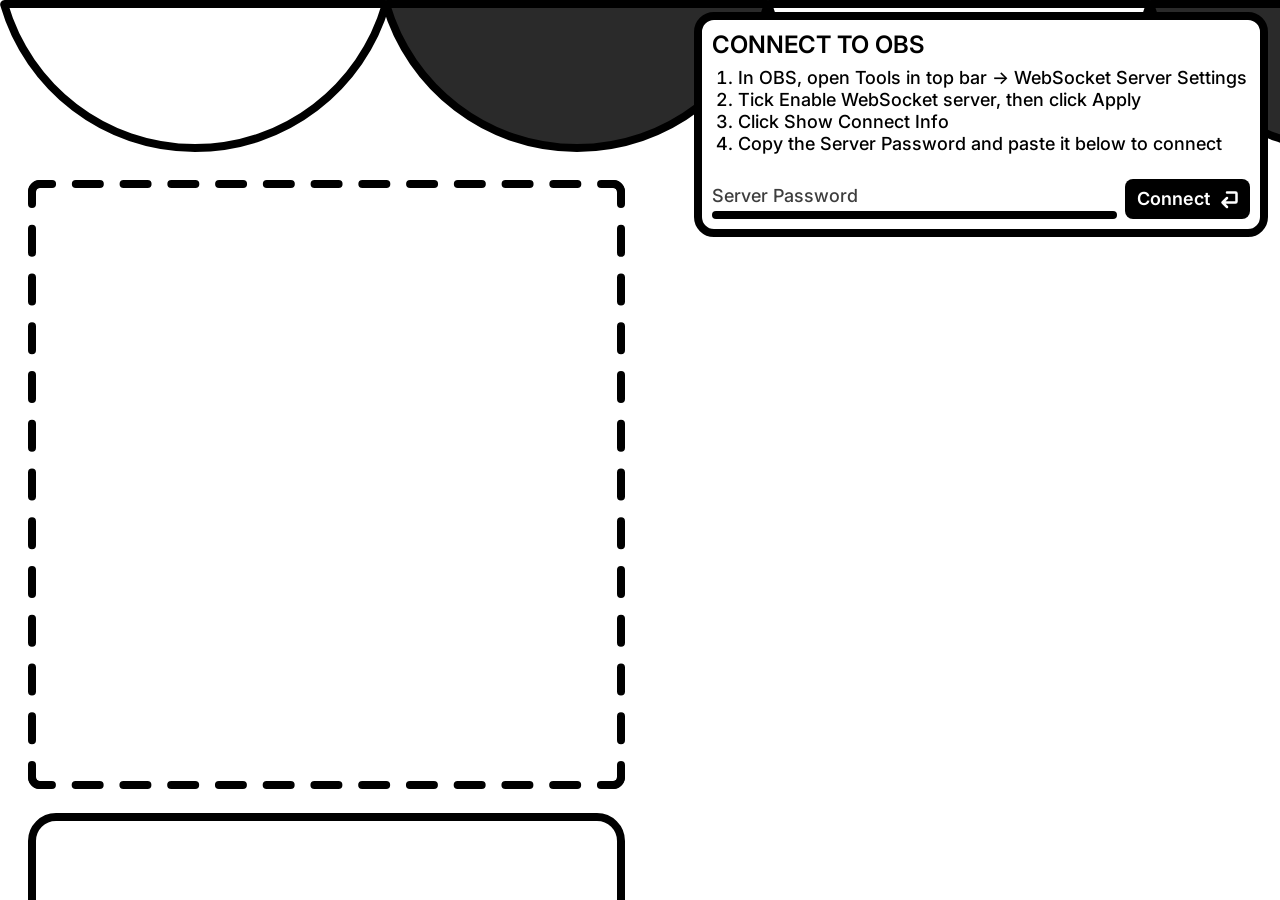
==== index.html @ f31e83ee "Initial commit" ====
<!doctype html>
<html lang="en">
<head>
<meta charset="utf-8">
<meta name="viewport" content="width=device-width, initial-scale=1">
<title>Pin Board Editor</title>
<link rel="icon" href="assets/icons/favicon.svg" type="image/svg+xml">
<link rel="stylesheet" href="board.css">
<style>
  html, body { margin: 0; height: 100%; background: #F5F5F5; color: #000; font-family: Inter, sans-serif; }

  /* The 1920×1080 scene, 1:1 by default; editor.js scales it and keeps the left edge against the window. */
  #view { position: fixed; inset: 0; overflow: auto; }
  #stage { position: relative; overflow: hidden; }
  #scene { position: absolute; left: 0; top: 0; width: 1920px; height: 1080px; background: #fff; transform-origin: 0 0; }
  :where(#scene > *) { position: absolute; left: 0; top: 0; }
  #board { left: 32px; top: 184px; } /* where the 589×601 OBS browser source sits */
  .dash { left: 32px; top: 184px; overflow: visible; pointer-events: none; }
  .player { left: 32px; top: 817px; width: 589px; height: 128px; border-radius: 24px; outline: 8px solid #000; outline-offset: -4px; }
  .receipt { left: 1292px; top: 184px; }
  .offline .board { pointer-events: none; }

  /* Note handles: pin moves, bottom corners resize on the stroke (images) and rotate just outside it. */
  .pin { cursor: grab; touch-action: none; }
  .dragging * { cursor: inherit !important; } /* while dragging, the grabbed handle's cursor wins everywhere */
  /* cursors here are fallbacks; editor.js swaps in rotate.svg / resize.svg turned to the note's angle */
  .h { position: absolute; bottom: -32px; width: 32px; height: 32px; touch-action: none; cursor: alias; }
  .h.l { left: -32px; }
  .h.r { right: -32px; }
  .h.size { bottom: -6px; width: 24px; height: 24px; z-index: 1; }
  .h.size.l { left: -6px; cursor: nesw-resize; }
  .h.size.r { right: -6px; cursor: nwse-resize; }

  /* Figma values verbatim; strokes are centred, drawn as an outline pulled in by half its width. */
  .frame { box-sizing: border-box; background: #fff; border-radius: 16px; outline: 8px solid #000; outline-offset: -4px; }

  /* Frame 507 → Frame 509 (connected) */
  #panel { position: fixed; top: 16px; right: 16px; z-index: 10; width: 566px; height: 217px; padding: 14px;
           display: flex; flex-direction: column; justify-content: center; align-items: center; gap: 24px;
           overflow: hidden; transition: width .3s, height .3s; }
  #panel.connected { width: 185px; height: 57px; padding: 14px 16px; }
  #connect { display: contents; }
  .intro { flex: none; width: 538px; display: flex; flex-direction: column; align-items: flex-start; gap: 8px; }
  h1 { margin: 0; align-self: stretch; font: 600 24px/29px Inter, sans-serif; }
  ol { margin: 0; padding-left: 26px; align-self: stretch; font: 500 18px/22px Inter, sans-serif; }
  .row { flex: none; width: 538px; display: flex; align-items: flex-end; gap: 8px; }
  .field { flex-grow: 1; display: flex; flex-direction: column; align-items: flex-start; gap: 4px; }
  .field::after { content: ''; align-self: stretch; height: 8px; background: #000; border-radius: 4px; }
  #pass { align-self: stretch; height: 22px; padding: 0; border: 0; outline: 0; background: none; color: #000; font: 500 18px/22px Inter, sans-serif; }
  #pass::placeholder { color: #3E3E3E; opacity: 1; }
  .btn { flex: none; display: flex; justify-content: center; align-items: center; gap: 4px; height: 40px; padding: 4px; border: 0; border-radius: 8px;
         background: #000; cursor: pointer; }
  .btn span { padding-left: 8px; color: #fff; font: 600 18px/22px Inter, sans-serif; }
  .btn img { filter: invert(1); }
  .btn:hover { background: #2A2A2A; }
  .btn:active { background: #3E3E3E; }
  #status { display: none; flex: none; font: 600 24px/29px Inter, sans-serif; white-space: nowrap; }
  .connected .intro, .connected .row { display: none; }
  .connected #status { display: block; }

  /* Frame 337 */
  #menu { position: fixed; z-index: 10; width: 204px; height: 96px; padding: 8px; display: flex; flex-direction: column; justify-content: center; align-items: flex-start; }
  #menu[hidden] { display: none; }
  #menu button { align-self: stretch; display: flex; justify-content: space-between; align-items: center; gap: 4px; height: 40px; padding: 4px; border: 0; border-radius: 8px;
                 background: #fff; color: #000; font: 600 18px/22px Inter, sans-serif; cursor: pointer; }
  #menu button:hover { background: #ECECEC; }
  #menu button:active { background: #DEDEDE; }
  #menu i { width: 32px; height: 32px; }
</style>
</head>
<body class="offline">

<div id="view">
  <div id="stage">
    <div id="scene">
      <img class="awning" src="assets/awning.svg" alt="">
      <!-- Frame 498: 8px centred stroke, 24/24 round-capped dashes. Like Figma, each side fits whole dashes
           centred on its corners, stretching the gap (sides 585/12, top and bottom 573/12). Editor only. -->
      <svg class="dash" width="589" height="601" fill="none" stroke="#000" stroke-width="8" stroke-linecap="round" stroke-dashoffset="-0.57">
        <path d="M0 8A8 8 0 0 1 8 0H581A8 8 0 0 1 589 8" stroke-dasharray="24 23.75"/>
        <path d="M581 0A8 8 0 0 1 589 8V593A8 8 0 0 1 581 601" stroke-dasharray="24 24.75"/>
        <path d="M589 593A8 8 0 0 1 581 601H8A8 8 0 0 1 0 593" stroke-dasharray="24 23.75"/>
        <path d="M8 601A8 8 0 0 1 0 593V8A8 8 0 0 1 8 0" stroke-dasharray="24 24.75"/>
      </svg>
      <div class="board" id="board"></div>
      <div class="player"></div>
      <img class="receipt" src="assets/receipt.svg" alt="">
    </div>
  </div>
</div>

<div id="panel" class="frame">
  <form id="connect">
    <div class="intro">
      <h1>CONNECT TO OBS</h1>
      <ol>
        <li>In OBS, open Tools in top bar → WebSocket Server Settings</li>
        <li>Tick Enable WebSocket server, then click Apply</li>
        <li>Click Show Connect Info</li>
        <li>Copy the Server Password and paste it below to connect</li>
      </ol>
    </div>
    <div class="row">
      <label class="field"><input id="pass" placeholder="Server Password" aria-label="Server Password" autocomplete="off" spellcheck="false"></label>
      <button class="btn"><span>Connect</span><img src="assets/icons/enter.svg" alt=""></button>
    </div>
  </form>
  <div id="status" role="status">CONNECTED</div>
</div>

<div id="menu" class="frame" hidden>
  <button id="pinImage"><img src="assets/icons/image.svg" alt=""><span>Pin image</span><i></i></button>
  <button id="pinText"><img src="assets/icons/text.svg" alt=""><span>Pin text</span><i></i></button>
</div>
<input type="file" id="file" accept="image/*" multiple hidden>

<script src="board.js"></script>
<script src="editor.js"></script>
</body>
</html>
---- board.css ----
/* Shared by the editor and the OBS overlay. Plain CSS only: OBS's built-in browser lags behind Chrome.
   Figma strokes are centred on the frame edge, so sizes and padding are Figma's verbatim and the stroke is
   an outline pulled in by half its width. */
@import url('https://fonts.googleapis.com/css2?family=Inter:wght@500;600;700&display=swap');

/* The board is the whole 589×601 browser source; notes never leave it. */
.board { position: absolute; left: 0; top: 0; width: 589px; height: 601px; }

/* A note hangs from its pin: (x, y) is the pin's centre. The card turns around the pin's tip (34px below the
   centre, 32px into the card) while the pin stays upright. */
.note { position: absolute; width: 0; height: 0; isolation: isolate; }
.pin { position: absolute; left: -23px; top: -23px; z-index: 1; user-select: none; }
.card { position: absolute; left: 0; top: 2px; box-sizing: border-box; min-width: 128px; border-radius: 8px; outline: 8px solid #000; outline-offset: -4px; transform-origin: 50% 32px; }

/* Frame 335: hugs the text, never wider than the board */
.card.text { width: max-content; max-width: 589px; padding: 48px 24px; display: flex; flex-direction: column; justify-content: center; align-items: center; gap: 10px; background: #fff; }
/* Figma's leading-trim (cap height to baseline) is 8px off each end of a 32/39 Inter line; OBS has no text-box-trim yet. */
.txt { min-width: 2px; min-height: 39px; margin: -8px 0; font: 700 32px/39px Inter, sans-serif; color: #000; text-align: center; white-space: pre-wrap; overflow-wrap: anywhere; outline: none; }

/* Frame 334 */
.card.image img { display: block; width: 100%; border-radius: 8px; user-select: none; }
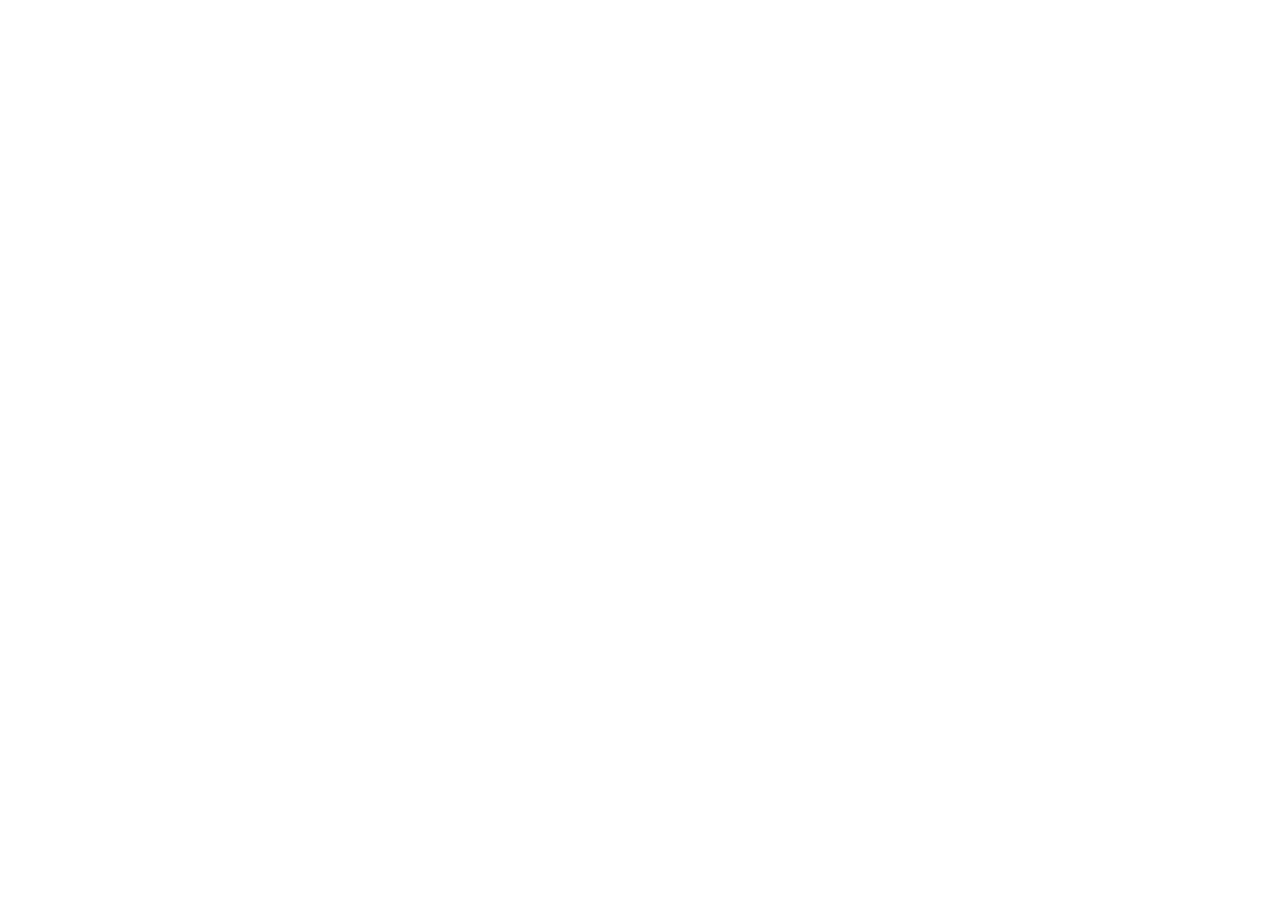
==== commit c97d55af: "change" ====
--- a/index.html
+++ b/index.html
@@ -2,119 +2,60 @@
 <html lang="en">
 <head>
 <meta charset="utf-8">
-<meta name="viewport" content="width=device-width, initial-scale=1">
-<title>Pin Board Editor</title>
-<link rel="icon" href="assets/icons/favicon.svg" type="image/svg+xml">
+<title>Pin Board</title>
 <link rel="stylesheet" href="board.css">
 <style>
-  html, body { margin: 0; height: 100%; background: #F5F5F5; color: #000; font-family: Inter, sans-serif; }
-
-  /* The 1920×1080 scene, 1:1 by default; editor.js scales it and keeps the left edge against the window. */
-  #view { position: fixed; inset: 0; overflow: auto; }
-  #stage { position: relative; overflow: hidden; }
-  #scene { position: absolute; left: 0; top: 0; width: 1920px; height: 1080px; background: #fff; transform-origin: 0 0; }
-  :where(#scene > *) { position: absolute; left: 0; top: 0; }
-  #board { left: 32px; top: 184px; } /* where the 589×601 OBS browser source sits */
-  .dash { left: 32px; top: 184px; overflow: visible; pointer-events: none; }
-  .player { left: 32px; top: 817px; width: 589px; height: 128px; border-radius: 24px; outline: 8px solid #000; outline-offset: -4px; }
-  .receipt { left: 1292px; top: 184px; }
-  .offline .board { pointer-events: none; }
-
-  /* Note handles: pin moves, bottom corners resize on the stroke (images) and rotate just outside it. */
-  .pin { cursor: grab; touch-action: none; }
-  .dragging * { cursor: inherit !important; } /* while dragging, the grabbed handle's cursor wins everywhere */
-  /* cursors here are fallbacks; editor.js swaps in rotate.svg / resize.svg turned to the note's angle */
-  .h { position: absolute; bottom: -32px; width: 32px; height: 32px; touch-action: none; cursor: alias; }
-  .h.l { left: -32px; }
-  .h.r { right: -32px; }
-  .h.size { bottom: -6px; width: 24px; height: 24px; z-index: 1; }
-  .h.size.l { left: -6px; cursor: nesw-resize; }
-  .h.size.r { right: -6px; cursor: nwse-resize; }
-
-  /* Figma values verbatim; strokes are centred, drawn as an outline pulled in by half its width. */
-  .frame { box-sizing: border-box; background: #fff; border-radius: 16px; outline: 8px solid #000; outline-offset: -4px; }
-
-  /* Frame 507 → Frame 509 (connected) */
-  #panel { position: fixed; top: 16px; right: 16px; z-index: 10; width: 566px; height: 217px; padding: 14px;
-           display: flex; flex-direction: column; justify-content: center; align-items: center; gap: 24px;
-           overflow: hidden; transition: width .3s, height .3s; }
-  #panel.connected { width: 185px; height: 57px; padding: 14px 16px; }
-  #connect { display: contents; }
-  .intro { flex: none; width: 538px; display: flex; flex-direction: column; align-items: flex-start; gap: 8px; }
-  h1 { margin: 0; align-self: stretch; font: 600 24px/29px Inter, sans-serif; }
-  ol { margin: 0; padding-left: 26px; align-self: stretch; font: 500 18px/22px Inter, sans-serif; }
-  .row { flex: none; width: 538px; display: flex; align-items: flex-end; gap: 8px; }
-  .field { flex-grow: 1; display: flex; flex-direction: column; align-items: flex-start; gap: 4px; }
-  .field::after { content: ''; align-self: stretch; height: 8px; background: #000; border-radius: 4px; }
-  #pass { align-self: stretch; height: 22px; padding: 0; border: 0; outline: 0; background: none; color: #000; font: 500 18px/22px Inter, sans-serif; }
-  #pass::placeholder { color: #3E3E3E; opacity: 1; }
-  .btn { flex: none; display: flex; justify-content: center; align-items: center; gap: 4px; height: 40px; padding: 4px; border: 0; border-radius: 8px;
-         background: #000; cursor: pointer; }
-  .btn span { padding-left: 8px; color: #fff; font: 600 18px/22px Inter, sans-serif; }
-  .btn img { filter: invert(1); }
-  .btn:hover { background: #2A2A2A; }
-  .btn:active { background: #3E3E3E; }
-  #status { display: none; flex: none; font: 600 24px/29px Inter, sans-serif; white-space: nowrap; }
-  .connected .intro, .connected .row { display: none; }
-  .connected #status { display: block; }
-
-  /* Frame 337 */
-  #menu { position: fixed; z-index: 10; width: 204px; height: 96px; padding: 8px; display: flex; flex-direction: column; justify-content: center; align-items: flex-start; }
-  #menu[hidden] { display: none; }
-  #menu button { align-self: stretch; display: flex; justify-content: space-between; align-items: center; gap: 4px; height: 40px; padding: 4px; border: 0; border-radius: 8px;
-                 background: #fff; color: #000; font: 600 18px/22px Inter, sans-serif; cursor: pointer; }
-  #menu button:hover { background: #ECECEC; }
-  #menu button:active { background: #DEDEDE; }
-  #menu i { width: 32px; height: 32px; }
+  /* OBS browser source, 589 × 601, at x 32, y 184 in the 1920 × 1080 scene */
+  html, body { margin: 0; background: transparent; overflow: hidden; }
 </style>
 </head>
-<body class="offline">
+<body>
+<div class="board" id="board"></div>
+<script src="board.js"></script>
+<script>
+  const board = document.getElementById('board');
+  const els = new Map(); // note id → its element, so an update only animates notes that were pinned or unpinned
 
-<div id="view">
-  <div id="stage">
-    <div id="scene">
-      <img class="awning" src="assets/awning.svg" alt="">
-      <!-- Frame 498: 8px centred stroke, 24/24 round-capped dashes. Like Figma, each side fits whole dashes
-           centred on its corners, stretching the gap (sides 585/12, top and bottom 573/12). Editor only. -->
-      <svg class="dash" width="589" height="601" fill="none" stroke="#000" stroke-width="8" stroke-linecap="round" stroke-dashoffset="-0.57">
-        <path d="M0 8A8 8 0 0 1 8 0H581A8 8 0 0 1 589 8" stroke-dasharray="24 23.75"/>
-        <path d="M581 0A8 8 0 0 1 589 8V593A8 8 0 0 1 581 601" stroke-dasharray="24 24.75"/>
-        <path d="M589 593A8 8 0 0 1 581 601H8A8 8 0 0 1 0 593" stroke-dasharray="24 23.75"/>
-        <path d="M8 601A8 8 0 0 1 0 593V8A8 8 0 0 1 8 0" stroke-dasharray="24 24.75"/>
-      </svg>
-      <div class="board" id="board"></div>
-      <div class="player"></div>
-      <img class="receipt" src="assets/receipt.svg" alt="">
-    </div>
-  </div>
-</div>
+  function render(state, animate) {
+    const ids = new Set(state.notes.map(n => n.id));
+    for (const [id, el] of els) {
+      if (ids.has(id)) continue;
+      els.delete(id);
+      pinOut(el);
+    }
+    for (const n of state.notes) {
+      let el = els.get(n.id);
+      const pinned = !el;
+      if (pinned) els.set(n.id, el = noteEl(n));
+      else {
+        placeNote(el, n);
+        if (n.type === 'text') el.querySelector('.txt').textContent = n.text;
+      }
+      board.append(el); // in note order, last on top
+      if (pinned && animate) pinIn(el);
+    }
+  }
 
-<div id="panel" class="frame">
-  <form id="connect">
-    <div class="intro">
-      <h1>CONNECT TO OBS</h1>
-      <ol>
-        <li>In OBS, open Tools in top bar → WebSocket Server Settings</li>
-        <li>Tick Enable WebSocket server, then click Apply</li>
-        <li>Click Show Connect Info</li>
-        <li>Copy the Server Password and paste it below to connect</li>
-      </ol>
-    </div>
-    <div class="row">
-      <label class="field"><input id="pass" placeholder="Server Password" aria-label="Server Password" autocomplete="off" spellcheck="false"></label>
-      <button class="btn"><span>Connect</span><img src="assets/icons/enter.svg" alt=""></button>
-    </div>
-  </form>
-  <div id="status" role="status">CONNECTED</div>
-</div>
+  // The editor pushes the board through OBS (obs-browser's emit_event). The last one is kept in
+  // IndexedDB so the board is still up after OBS restarts with the editor closed.
+  const db = new Promise((resolve, reject) => {
+    const req = indexedDB.open('pinboard', 1);
+    req.onupgradeneeded = () => req.result.createObjectStore('kv');
+    req.onsuccess = () => resolve(req.result);
+    req.onerror = () => reject(req.error);
+  });
+  const kv = (mode, fn) => db.then(d => fn(d.transaction('kv', mode).objectStore('kv')));
 
-<div id="menu" class="frame" hidden>
-  <button id="pinImage"><img src="assets/icons/image.svg" alt=""><span>Pin image</span><i></i></button>
-  <button id="pinText"><img src="assets/icons/text.svg" alt=""><span>Pin text</span><i></i></button>
-</div>
-<input type="file" id="file" accept="image/*" multiple hidden>
-
-<script src="board.js"></script>
-<script src="editor.js"></script>
+  let live = false;
+  addEventListener('pinboard', e => {
+    live = true;
+    render(e.detail, true);
+    kv('readwrite', s => s.put(e.detail, 'state'));
+  });
+  kv('readonly', s => {
+    const req = s.get('state');
+    req.onsuccess = () => req.result && !live && render(req.result, false); // OBS (re)start: no animation
+  });
+</script>
 </body>
 </html>
